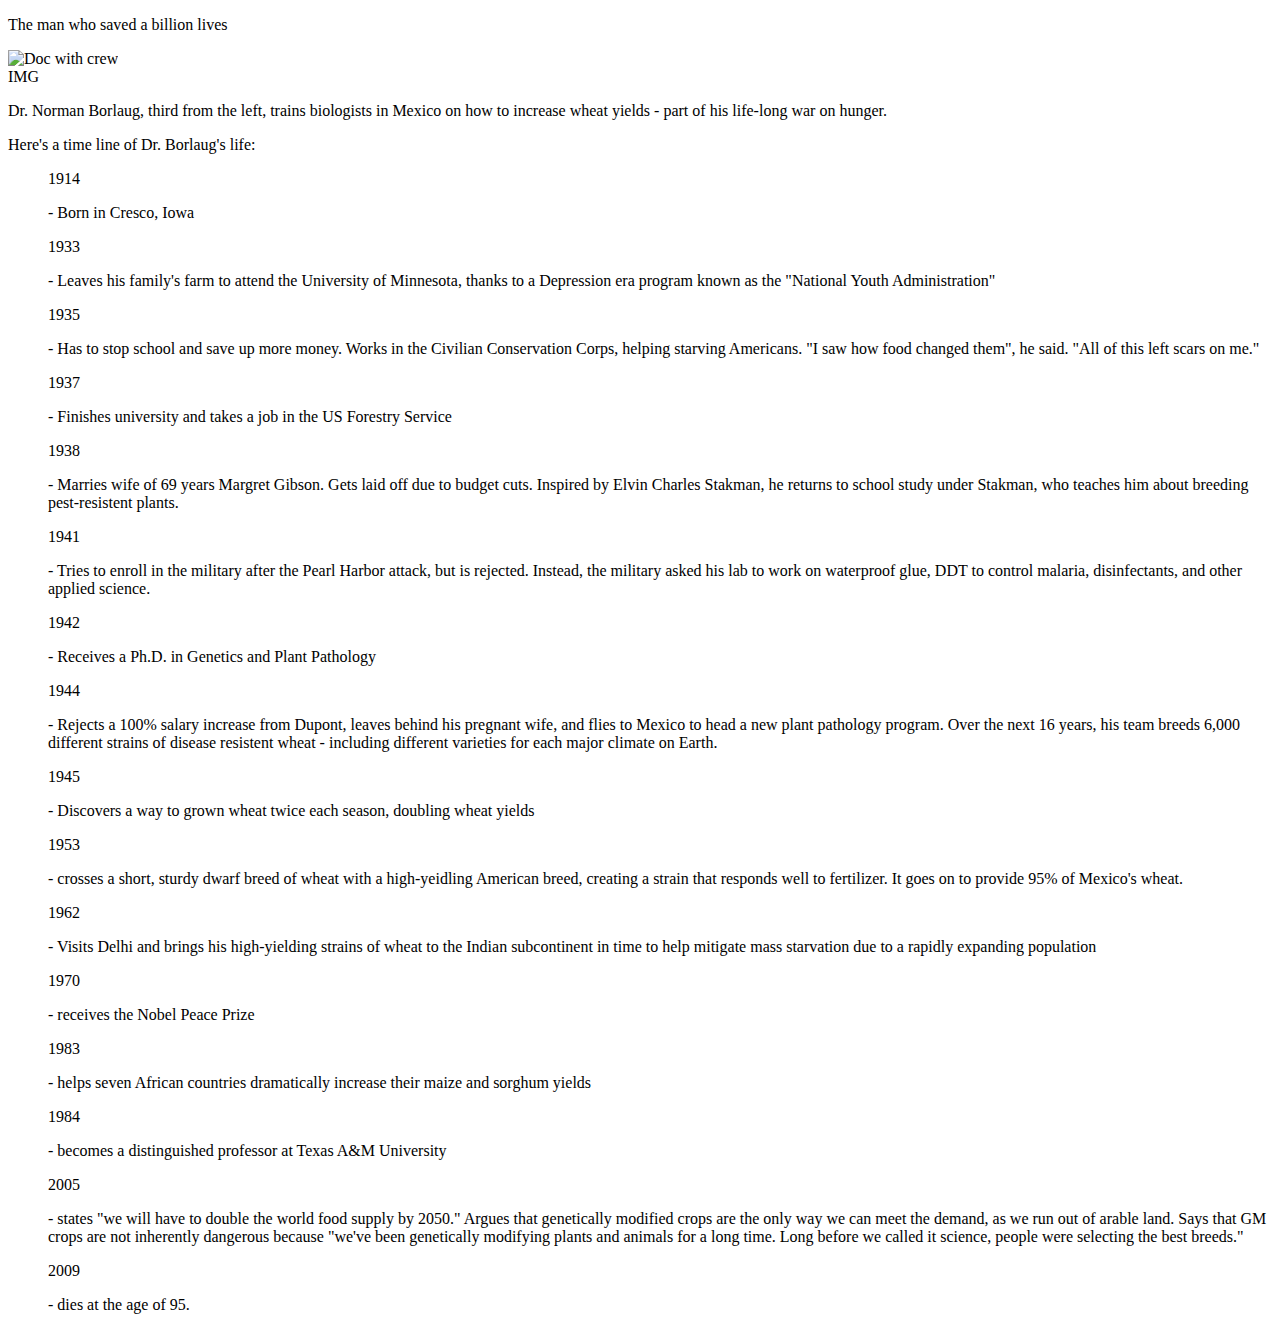
==== index.html @ 2b842547 "second new" ====
<!DOCTYPE html>
  <html lang="en">
    <head>
      <meta charset="UTF-8">
      <meta name="vieport" content="width=device-width, initial-scale=1.0">
       <main id="main">
      <title id="title">e.g. "Dr. Norman Borlaug"</title>
    </head>
    <body>
     <p>The man who saved a billion lives</p>
 <div id="img-div">
   <img id="image" alt="Doc with crew" src="https://cdn.freecodecamp.org/testable-projects-fcc/images/tribute-page-main-image.jpg">
    <div id="img-caption"></div> 
    </div> 
    <div id="img-caption">IMG</div>  
    <p>Dr. Norman Borlaug, third from the left, trains biologists in Mexico on how to increase wheat yields - part of his life-long war on hunger.
    </p> 
    <p>Here's a time line of Dr. Borlaug's life:</p> 
    <li>
        <ul><p>1914</p> - Born in Cresco, Iowa</ul>
        <ul><p>1933</p> - Leaves his family's farm to attend the University of Minnesota, thanks to a Depression era program known as the "National Youth Administration"</ul>
        <ul><p>1935</p> - Has to stop school and save up more money. Works in the Civilian Conservation Corps, helping starving Americans. "I saw how food changed them", he said. "All of this left scars on me."</ul>
        <ul><p>1937</p> - Finishes university and takes a job in the US Forestry Service</ul> 
        <ul><p>1938</p> - Marries wife of 69 years Margret Gibson. Gets laid off due to budget cuts. Inspired by Elvin Charles Stakman, he returns to school study under Stakman, who teaches him about breeding pest-resistent plants.</ul>
        <ul><p>1941</p> - Tries to enroll in the military after the Pearl Harbor attack, but is rejected. Instead, the military asked his lab to work on waterproof glue, DDT to control malaria, disinfectants, and other applied science.</ul>
        <ul><p>1942</p> - Receives a Ph.D. in Genetics and Plant Pathology</ul>
        <ul><p>1944</p> - Rejects a 100% salary increase from Dupont, leaves behind his pregnant wife, and flies to Mexico to head a new plant pathology program. Over the next 16 years, his team breeds 6,000 different strains of disease resistent wheat - including different varieties for each major climate on Earth.</ul>
        <ul><p>1945</p> - Discovers a way to grown wheat twice each season, doubling wheat yields</ul>
        <ul><p>1953</p> - crosses a short, sturdy dwarf breed of wheat with a high-yeidling American breed, creating a strain that responds well to fertilizer. It goes on to provide 95% of Mexico's wheat.</ul>
        <ul><p>1962</p> - Visits Delhi and brings his high-yielding strains of wheat to the Indian subcontinent in time to help mitigate mass starvation due to a rapidly expanding population</ul>
        <ul><p>1970</p> - receives the Nobel Peace Prize</ul>
        <ul><p>1983</p> - helps seven African countries dramatically increase their maize and sorghum yields</ul>
        <ul><p>1984</p> - becomes a distinguished professor at Texas A&M University</ul>
        <ul><p>2005</p> - states "we will have to double the world food supply by 2050." Argues that genetically modified crops are the only way we can meet the demand, as we run out of arable land. Says that GM crops are not inherently dangerous because "we've been genetically modifying plants and animals for a long time. Long before we called it science, people were selecting the best breeds."</ul>
        <ul><p>2009</p> - dies at the age of 95.</ul>
    </li>
    </main>
    </body>
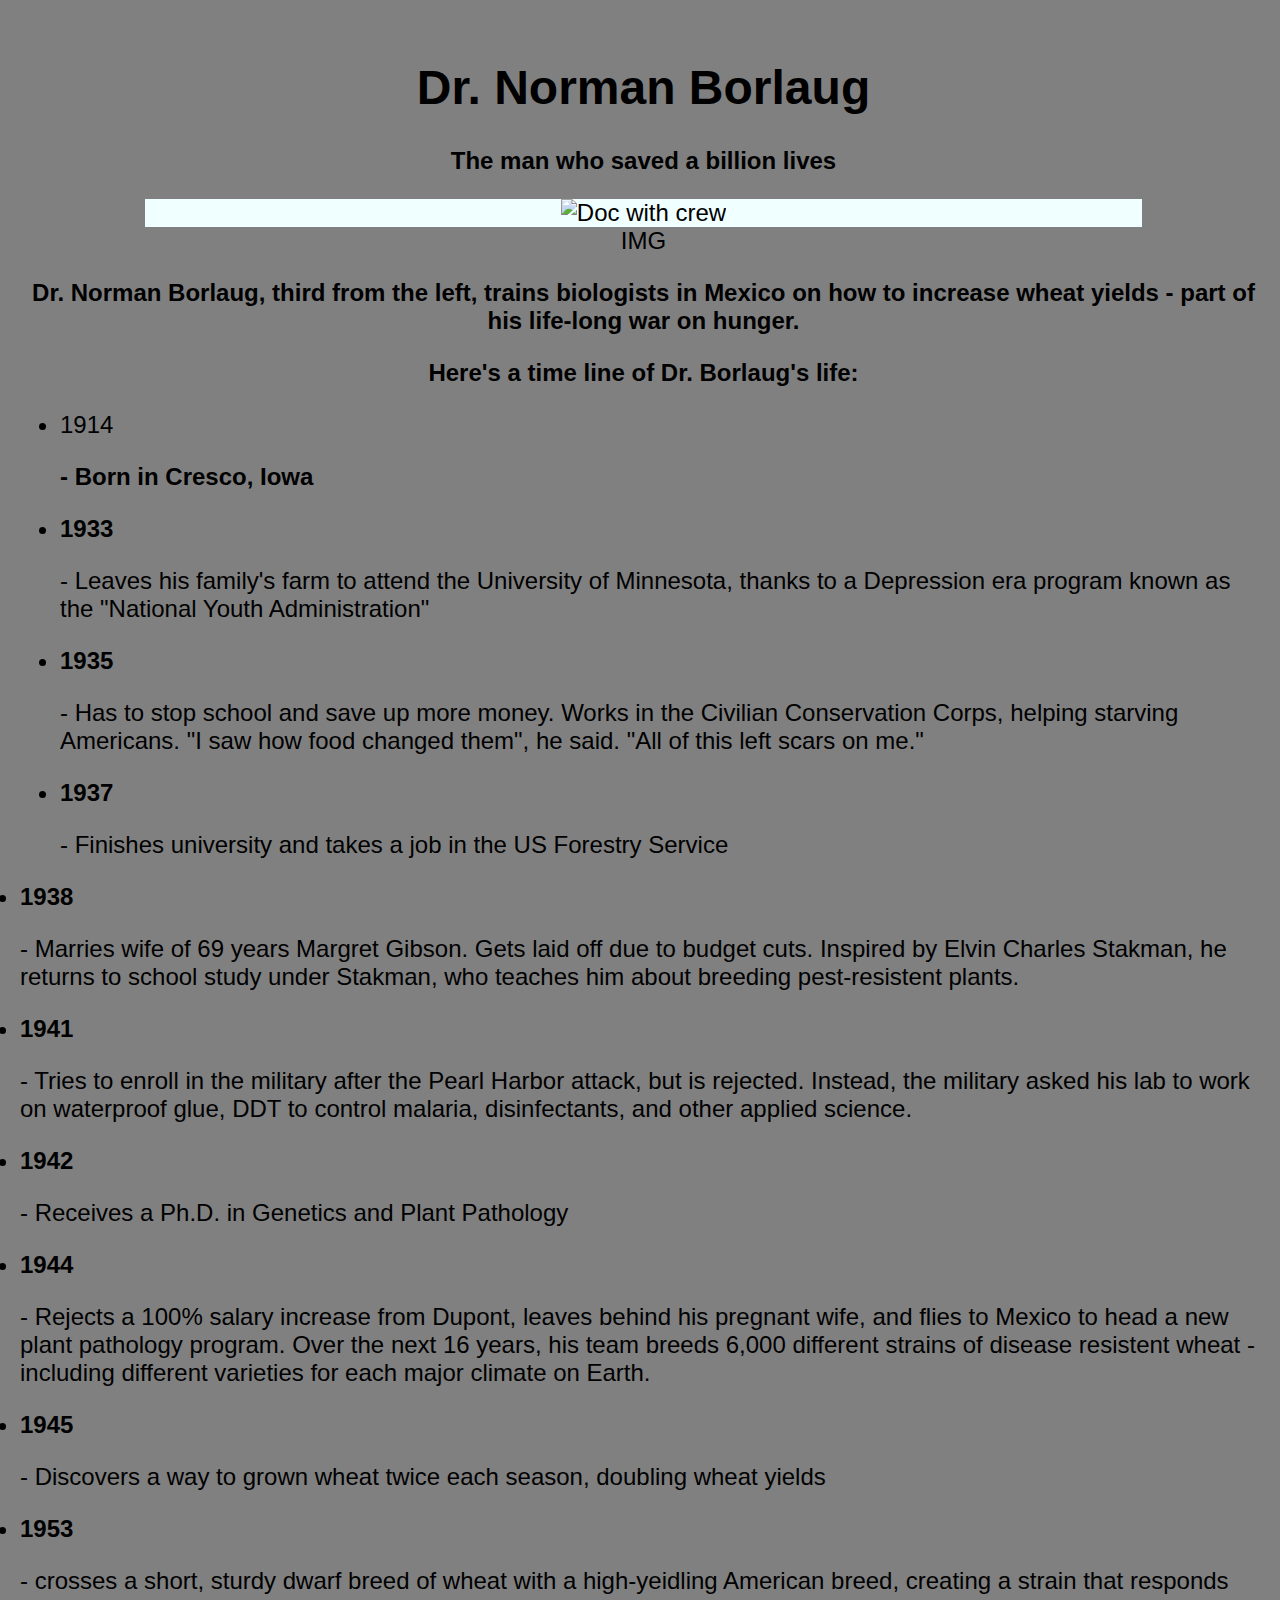
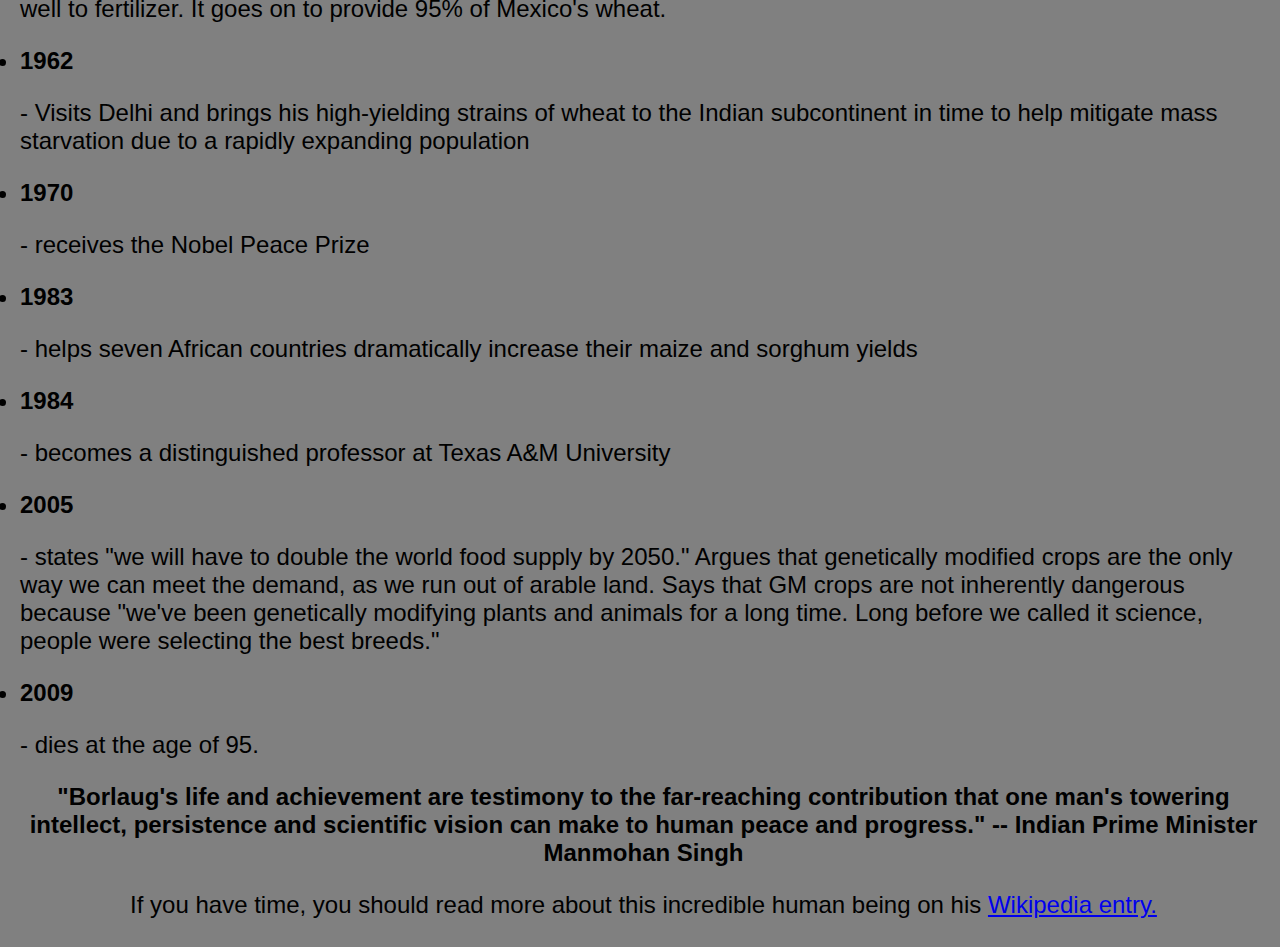
==== commit 16f604b7: "styless.css first" ====
--- a/index.html
+++ b/index.html
@@ -4,35 +4,42 @@
       <meta charset="UTF-8">
       <meta name="vieport" content="width=device-width, initial-scale=1.0">
        <main id="main">
-      <title id="title">e.g. "Dr. Norman Borlaug"</title>
+      <title type="h1" id="title">e.g. "Dr. Norman Borlaug"</title>
+      <link href="styless.css" rel="stylesheet">
+
     </head>
     <body>
+     <h1 id="title">Dr. Norman Borlaug</h1>
      <p>The man who saved a billion lives</p>
- <div id="img-div">
-   <img id="image" alt="Doc with crew" src="https://cdn.freecodecamp.org/testable-projects-fcc/images/tribute-page-main-image.jpg">
+ <div id="img-div" class="img-div">
+    <img id="image" class="img" alt="Doc with crew" src="https://cdn.freecodecamp.org/testable-projects-fcc/images/tribute-page-main-image.jpg">
     <div id="img-caption"></div> 
-    </div> 
+ </div> 
     <div id="img-caption">IMG</div>  
     <p>Dr. Norman Borlaug, third from the left, trains biologists in Mexico on how to increase wheat yields - part of his life-long war on hunger.
     </p> 
     <p>Here's a time line of Dr. Borlaug's life:</p> 
-    <li>
-        <ul><p>1914</p> - Born in Cresco, Iowa</ul>
-        <ul><p>1933</p> - Leaves his family's farm to attend the University of Minnesota, thanks to a Depression era program known as the "National Youth Administration"</ul>
-        <ul><p>1935</p> - Has to stop school and save up more money. Works in the Civilian Conservation Corps, helping starving Americans. "I saw how food changed them", he said. "All of this left scars on me."</ul>
-        <ul><p>1937</p> - Finishes university and takes a job in the US Forestry Service</ul> 
-        <ul><p>1938</p> - Marries wife of 69 years Margret Gibson. Gets laid off due to budget cuts. Inspired by Elvin Charles Stakman, he returns to school study under Stakman, who teaches him about breeding pest-resistent plants.</ul>
-        <ul><p>1941</p> - Tries to enroll in the military after the Pearl Harbor attack, but is rejected. Instead, the military asked his lab to work on waterproof glue, DDT to control malaria, disinfectants, and other applied science.</ul>
-        <ul><p>1942</p> - Receives a Ph.D. in Genetics and Plant Pathology</ul>
-        <ul><p>1944</p> - Rejects a 100% salary increase from Dupont, leaves behind his pregnant wife, and flies to Mexico to head a new plant pathology program. Over the next 16 years, his team breeds 6,000 different strains of disease resistent wheat - including different varieties for each major climate on Earth.</ul>
-        <ul><p>1945</p> - Discovers a way to grown wheat twice each season, doubling wheat yields</ul>
-        <ul><p>1953</p> - crosses a short, sturdy dwarf breed of wheat with a high-yeidling American breed, creating a strain that responds well to fertilizer. It goes on to provide 95% of Mexico's wheat.</ul>
-        <ul><p>1962</p> - Visits Delhi and brings his high-yielding strains of wheat to the Indian subcontinent in time to help mitigate mass starvation due to a rapidly expanding population</ul>
-        <ul><p>1970</p> - receives the Nobel Peace Prize</ul>
-        <ul><p>1983</p> - helps seven African countries dramatically increase their maize and sorghum yields</ul>
-        <ul><p>1984</p> - becomes a distinguished professor at Texas A&M University</ul>
-        <ul><p>2005</p> - states "we will have to double the world food supply by 2050." Argues that genetically modified crops are the only way we can meet the demand, as we run out of arable land. Says that GM crops are not inherently dangerous because "we've been genetically modifying plants and animals for a long time. Long before we called it science, people were selecting the best breeds."</ul>
-        <ul><p>2009</p> - dies at the age of 95.</ul>
-    </li>
+    <ul>
+        <li>1914 <p>- Born in Cresco, Iowa</p></li>
+        <li><p>1933</p> - Leaves his family's farm to attend the University of Minnesota, thanks to a Depression era program known as the "National Youth Administration"</li>
+        <li><p>1935</p> - Has to stop school and save up more money. Works in the Civilian Conservation Corps, helping starving Americans. "I saw how food changed them", he said. "All of this left scars on me."</li>
+        <li><p>1937</p> - Finishes university and takes a job in the US Forestry Service</ul> 
+        <li><p>1938</p> - Marries wife of 69 years Margret Gibson. Gets laid off due to budget cuts. Inspired by Elvin Charles Stakman, he returns to school study under Stakman, who teaches him about breeding pest-resistent plants.</li>
+        <li><p>1941</p> - Tries to enroll in the military after the Pearl Harbor attack, but is rejected. Instead, the military asked his lab to work on waterproof glue, DDT to control malaria, disinfectants, and other applied science.</li>
+        <li><p>1942</p> - Receives a Ph.D. in Genetics and Plant Pathology</ul>
+        <li><p>1944</p> - Rejects a 100% salary increase from Dupont, leaves behind his pregnant wife, and flies to Mexico to head a new plant pathology program. Over the next 16 years, his team breeds 6,000 different strains of disease resistent wheat - including different varieties for each major climate on Earth.</li>
+        <li><p>1945</p> - Discovers a way to grown wheat twice each season, doubling wheat yields</ul>
+        <li><p>1953</p> - crosses a short, sturdy dwarf breed of wheat with a high-yeidling American breed, creating a strain that responds well to fertilizer. It goes on to provide 95% of Mexico's wheat.</li>
+        <li><p>1962</p> - Visits Delhi and brings his high-yielding strains of wheat to the Indian subcontinent in time to help mitigate mass starvation due to a rapidly expanding population</li>
+        <li><p>1970</p> - receives the Nobel Peace Prize</ul>
+        <li><p>1983</p> - helps seven African countries dramatically increase their maize and sorghum yields</li>
+        <li><p>1984</p> - becomes a distinguished professor at Texas A&M University</li>
+        <li><p>2005</p> - states "we will have to double the world food supply by 2050." Argues that genetically modified crops are the only way we can meet the demand, as we run out of arable land. Says that GM crops are not inherently dangerous because "we've been genetically modifying plants and animals for a long time. Long before we called it science, people were selecting the best breeds."</li>
+        <li><p>2009</p> - dies at the age of 95.</li>
+        </ul>
+        <p>"Borlaug's life and achievement are testimony to the far-reaching contribution that one man's towering intellect, persistence and scientific vision can make to human peace and progress."
+
+          -- Indian Prime Minister Manmohan Singh</p>
     </main>
+    <footer>If you have time, you should read more about this incredible human being on his <a href="https://en.wikipedia.org/wiki/Norman_Borlaug"> Wikipedia entry.</a></footer>
     </body>--- a/styless.css
+++ b/styless.css
@@ -0,0 +1,28 @@
+body {
+    display: block;
+    background-color: gray;
+    text-align: center;
+    font-size: 1.5rem;
+    font-family: "Roboto", 'Arial Narrow Bold', sans-serif;
+    margin-left: 15px;
+    padding-top: 20px;
+    padding-bottom: 20px;
+    padding-left: 5px;
+    padding-right: 5px;
+}
+li {
+    text-align: left;
+}
+
+p {
+    font-weight: bold;
+}
+.img-div {
+    width: 80%;
+    background-color: azure;
+    margin: auto;
+}
+.img {
+    width: 80%;
+    margin: 0 auto;
+}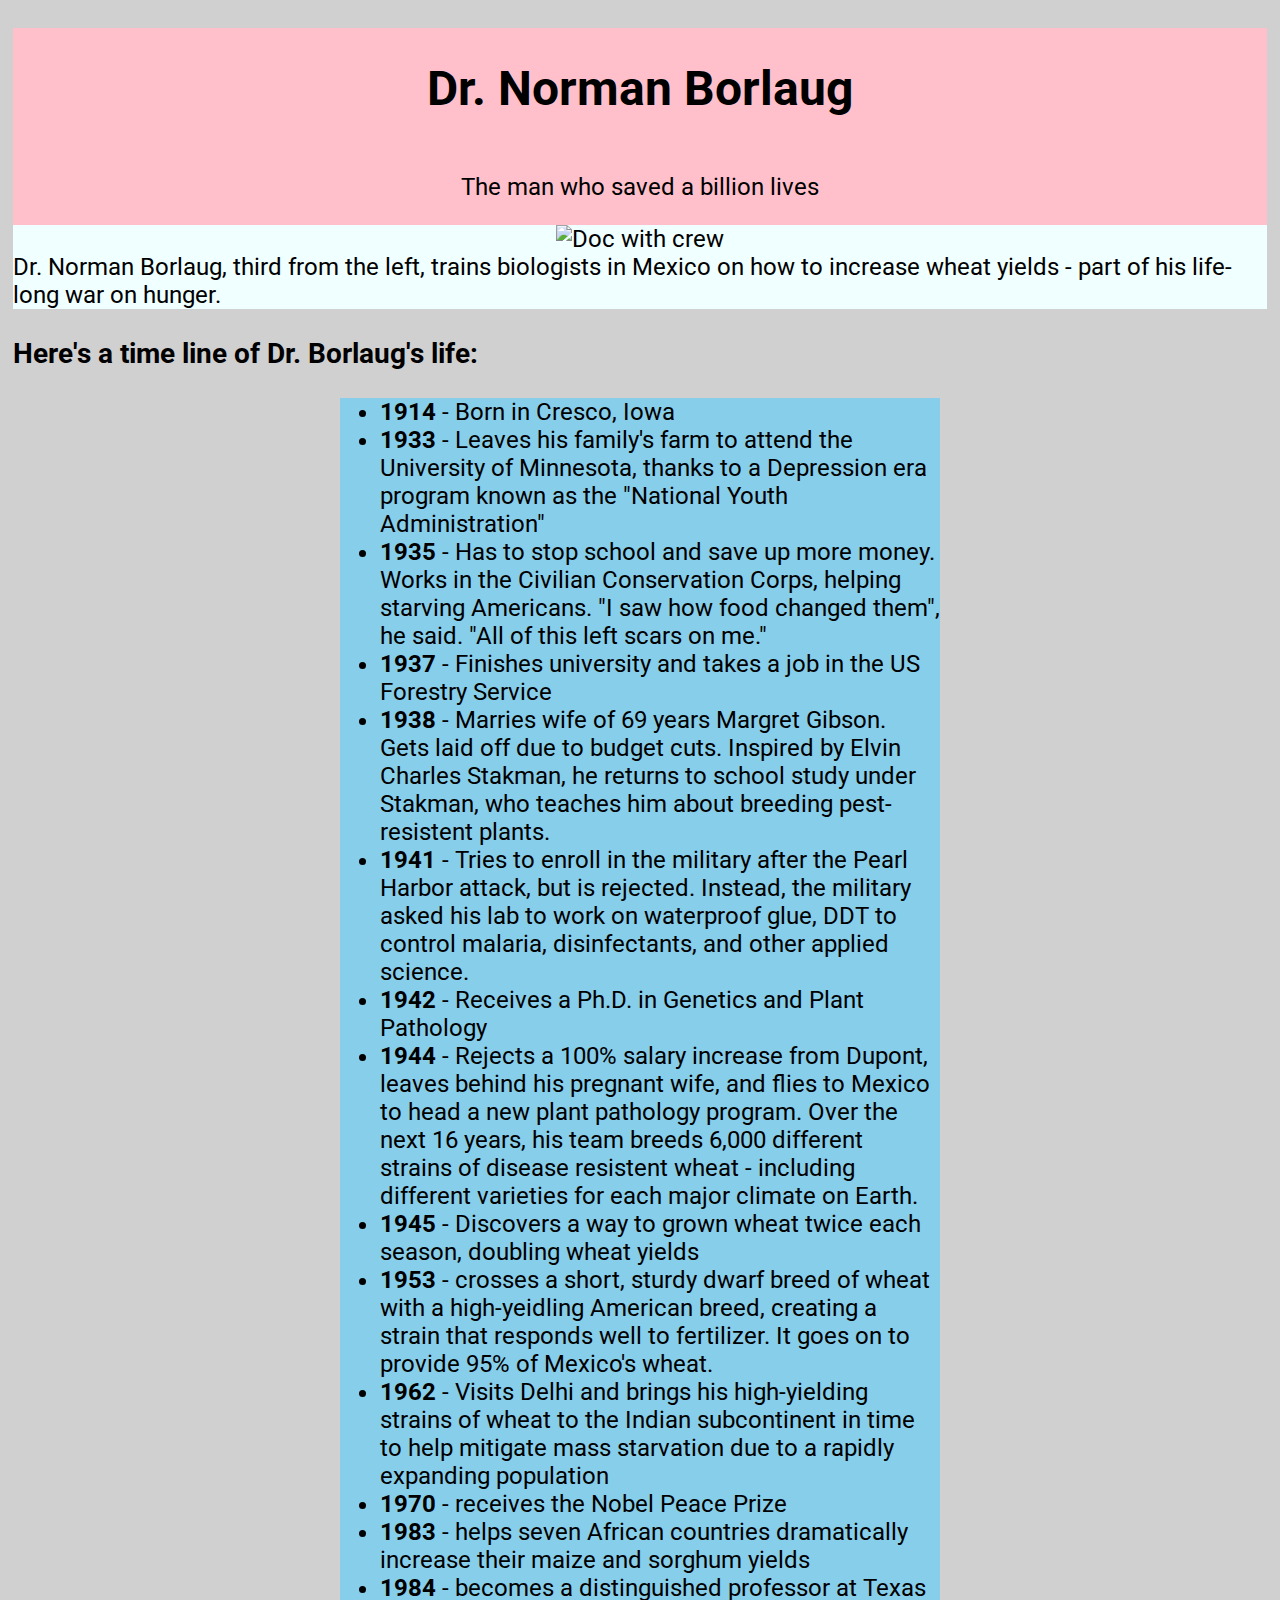
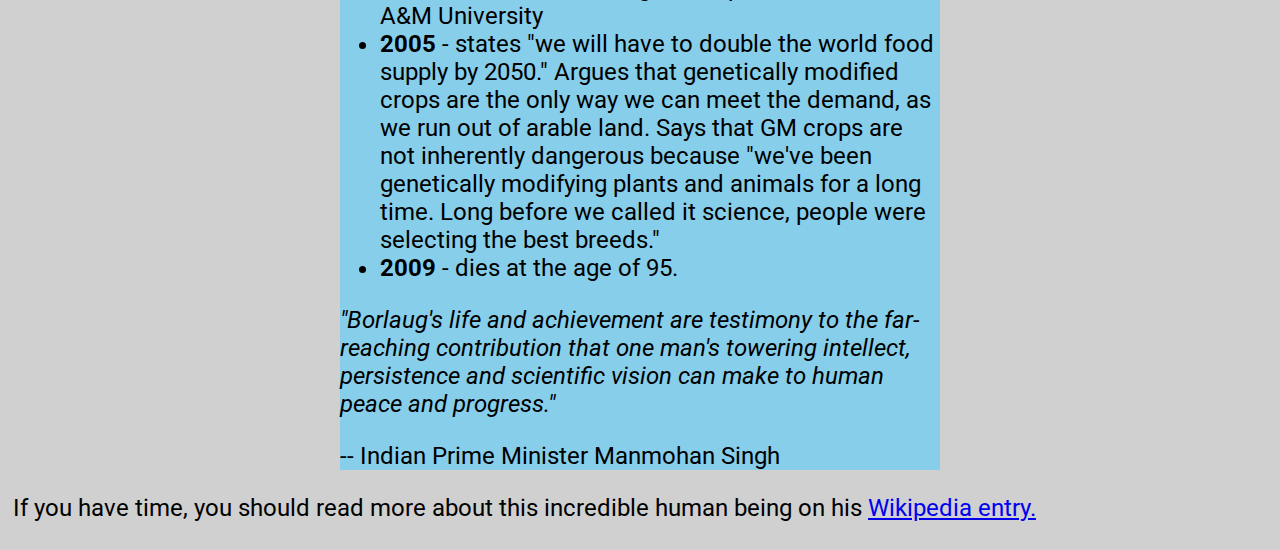
==== commit 527eda43: "super changes" ====
--- a/index.html
+++ b/index.html
@@ -1,45 +1,77 @@
 <!DOCTYPE html>
-  <html lang="en">
-    <head>
-      <meta charset="UTF-8">
-      <meta name="vieport" content="width=device-width, initial-scale=1.0">
-       <main id="main">
-      <title type="h1" id="title">e.g. "Dr. Norman Borlaug"</title>
-      <link href="styless.css" rel="stylesheet">
+<html lang="en">
 
-    </head>
-    <body>
-     <h1 id="title">Dr. Norman Borlaug</h1>
-     <p>The man who saved a billion lives</p>
- <div id="img-div" class="img-div">
-    <img id="image" class="img" alt="Doc with crew" src="https://cdn.freecodecamp.org/testable-projects-fcc/images/tribute-page-main-image.jpg">
-    <div id="img-caption"></div> 
- </div> 
-    <div id="img-caption">IMG</div>  
-    <p>Dr. Norman Borlaug, third from the left, trains biologists in Mexico on how to increase wheat yields - part of his life-long war on hunger.
-    </p> 
-    <p>Here's a time line of Dr. Borlaug's life:</p> 
+<head>
+  <meta charset="UTF-8">
+  <meta name="vieport" content="width=device-width, initial-scale=1.0">
+
+  <title type="h1" id="title">e.g. "Dr. Norman Borlaug"</title>
+  <link rel="preconnect" href="https://fonts.googleapis.com">
+  <link rel="preconnect" href="https://fonts.gstatic.com" crossorigin>
+  <link
+    href="https://fonts.googleapis.com/css2?family=Roboto:ital,wght@0,100;0,300;0,400;0,500;0,700;1,100;1,300;1,400;1,500;1,700&display=swap"
+    rel="stylesheet">
+  <link href="styless.css" rel="stylesheet">
+
+</head>
+
+<body>
+  <header class="header center-items" >
+    <h1 id="title">Dr. Norman Borlaug</h1>
+    <p>The man who saved a billion lives</p>
+    <div id="img-div" class="img-div center-items">
+      <div class="center-self">
+        <img id="image" class="img" alt="Doc with crew" src="https://cdn.freecodecamp.org/testable-projects-fcc/images/tribute-page-main-image.jpg">
+      </div>
+      <div id="img-caption" class="center-self">
+        Dr. Norman Borlaug, third from the left, trains biologists in Mexico on how to increase wheat yields - part of his life-long war on hunger.
+      </div>
+    </div>
+  </header>
+    <h3>Here's a time line of Dr. Borlaug's life:</h3>
+         <main id="main">
+    <div class="conteiner" >
     <ul>
-        <li>1914 <p>- Born in Cresco, Iowa</p></li>
-        <li><p>1933</p> - Leaves his family's farm to attend the University of Minnesota, thanks to a Depression era program known as the "National Youth Administration"</li>
-        <li><p>1935</p> - Has to stop school and save up more money. Works in the Civilian Conservation Corps, helping starving Americans. "I saw how food changed them", he said. "All of this left scars on me."</li>
-        <li><p>1937</p> - Finishes university and takes a job in the US Forestry Service</ul> 
-        <li><p>1938</p> - Marries wife of 69 years Margret Gibson. Gets laid off due to budget cuts. Inspired by Elvin Charles Stakman, he returns to school study under Stakman, who teaches him about breeding pest-resistent plants.</li>
-        <li><p>1941</p> - Tries to enroll in the military after the Pearl Harbor attack, but is rejected. Instead, the military asked his lab to work on waterproof glue, DDT to control malaria, disinfectants, and other applied science.</li>
-        <li><p>1942</p> - Receives a Ph.D. in Genetics and Plant Pathology</ul>
-        <li><p>1944</p> - Rejects a 100% salary increase from Dupont, leaves behind his pregnant wife, and flies to Mexico to head a new plant pathology program. Over the next 16 years, his team breeds 6,000 different strains of disease resistent wheat - including different varieties for each major climate on Earth.</li>
-        <li><p>1945</p> - Discovers a way to grown wheat twice each season, doubling wheat yields</ul>
-        <li><p>1953</p> - crosses a short, sturdy dwarf breed of wheat with a high-yeidling American breed, creating a strain that responds well to fertilizer. It goes on to provide 95% of Mexico's wheat.</li>
-        <li><p>1962</p> - Visits Delhi and brings his high-yielding strains of wheat to the Indian subcontinent in time to help mitigate mass starvation due to a rapidly expanding population</li>
-        <li><p>1970</p> - receives the Nobel Peace Prize</ul>
-        <li><p>1983</p> - helps seven African countries dramatically increase their maize and sorghum yields</li>
-        <li><p>1984</p> - becomes a distinguished professor at Texas A&M University</li>
-        <li><p>2005</p> - states "we will have to double the world food supply by 2050." Argues that genetically modified crops are the only way we can meet the demand, as we run out of arable land. Says that GM crops are not inherently dangerous because "we've been genetically modifying plants and animals for a long time. Long before we called it science, people were selecting the best breeds."</li>
-        <li><p>2009</p> - dies at the age of 95.</li>
-        </ul>
-        <p>"Borlaug's life and achievement are testimony to the far-reaching contribution that one man's towering intellect, persistence and scientific vision can make to human peace and progress."
+      <li><span>1914</span> - Born in Cresco, Iowa</li>
+      <li><b>1933</b> - Leaves his family's farm to attend the University of Minnesota, thanks to a Depression era
+        program known as the "National Youth Administration"</li>
+      <li><b>1935</b> - Has to stop school and save up more money. Works in the Civilian Conservation Corps, helping
+        starving Americans. "I saw how food changed them", he said. "All of this left scars on me."</li>
+      <li><b>1937</b> - Finishes university and takes a job in the US Forestry Service
+      </li>
+      <li><b>1938</b> - Marries wife of 69 years Margret Gibson. Gets laid off due to budget cuts. Inspired by Elvin
+        Charles Stakman, he returns to school study under Stakman, who teaches him about breeding pest-resistent plants.
+      </li>
+      <li><b>1941</b> - Tries to enroll in the military after the Pearl Harbor attack, but is rejected. Instead, the
+        military asked his lab to work on waterproof glue, DDT to control malaria, disinfectants, and other applied
+        science.</li>
+      <li><b>1942</b> - Receives a Ph.D. in Genetics and Plant Pathology</li>
+      <li><b>1944</b> - Rejects a 100% salary increase from Dupont, leaves behind his pregnant wife, and flies to Mexico
+        to head a new plant pathology program. Over the next 16 years, his team breeds 6,000 different strains of
+        disease
+        resistent wheat - including different varieties for each major climate on Earth.</li>
+      <li><b>1945</b> - Discovers a way to grown wheat twice each season, doubling wheat yields
+      </li>
+    <li><b>1953</b> - crosses a short, sturdy dwarf breed of wheat with a high-yeidling American breed, creating a
+      strain that responds well to fertilizer. It goes on to provide 95% of Mexico's wheat.</li>
+    <li><b>1962</b> - Visits Delhi and brings his high-yielding strains of wheat to the Indian subcontinent in time to
+      help mitigate mass starvation due to a rapidly expanding population</li>
+    <li><b>1970</b> - receives the Nobel Peace Prize</li>
+    <li><b>1983</b> - helps seven African countries dramatically increase their maize and sorghum yields</li>
+    <li><b>1984</b> - becomes a distinguished professor at Texas A&M University</li>
+    <li><b>2005</b> - states "we will have to double the world food supply by 2050." Argues that genetically modified
+      crops are the only way we can meet the demand, as we run out of arable land. Says that GM crops are not inherently
+      dangerous because "we've been genetically modifying plants and animals for a long time. Long before we called it
+      science, people were selecting the best breeds."</li>
+    <li><b>2009</b> - dies at the age of 95.</li>
+    </ul>
+    <p id="oblique">"Borlaug's life and achievement are testimony to the far-reaching contribution that one man's towering intellect,
+      persistence and scientific vision can make to human peace and progress."
 
-          -- Indian Prime Minister Manmohan Singh</p>
-    </main>
-    <footer>If you have time, you should read more about this incredible human being on his <a href="https://en.wikipedia.org/wiki/Norman_Borlaug"> Wikipedia entry.</a></footer>
-    </body>+      <p>-- Indian Prime Minister Manmohan Singh</p>
+    </p>
+  </div>
+  </main>
+  <footer>If you have time, you should read more about this incredible human being on his <a
+      href="https://en.wikipedia.org/wiki/Norman_Borlaug"> Wikipedia entry.</a></footer>
+</body>--- a/styless.css
+++ b/styless.css
@@ -1,28 +1,54 @@
 body {
     display: block;
-    background-color: gray;
-    text-align: center;
+    background-color: rgb(208, 208, 208);
     font-size: 1.5rem;
-    font-family: "Roboto", 'Arial Narrow Bold', sans-serif;
-    margin-left: 15px;
+    font-family: "Roboto", "Arial Narrow Bold", sans-serif;
     padding-top: 20px;
     padding-bottom: 20px;
     padding-left: 5px;
     padding-right: 5px;
 }
-li {
-    text-align: left;
+
+li, #oblique  {
+    /* text-align: left; */
 }
 
-p {
+.img-div {
+    width: 100%;
+    background-color: azure;
+    /* margin: auto; */
+    /* padding: 10px; */
+}
+
+.img {
+    width: 100%;
+    max-width: 900px;
+}
+
+span {
     font-weight: bold;
 }
-.img-div {
-    width: 80%;
-    background-color: azure;
-    margin: auto;
+
+#oblique {
+    font-style: oblique;
 }
-.img {
-    width: 80%;
+
+.conteiner {
+    margin: 0 auto;
+    background-color: skyblue;
+    max-width: 600px;
+    /* text-align: left; */
+}
+
+.header {
+    background-color: pink;
+}
+
+.center-items {
+    display: flex;
+    align-items: center;
+    flex-direction: column;
+}
+.center-self {
     margin: 0 auto;
 }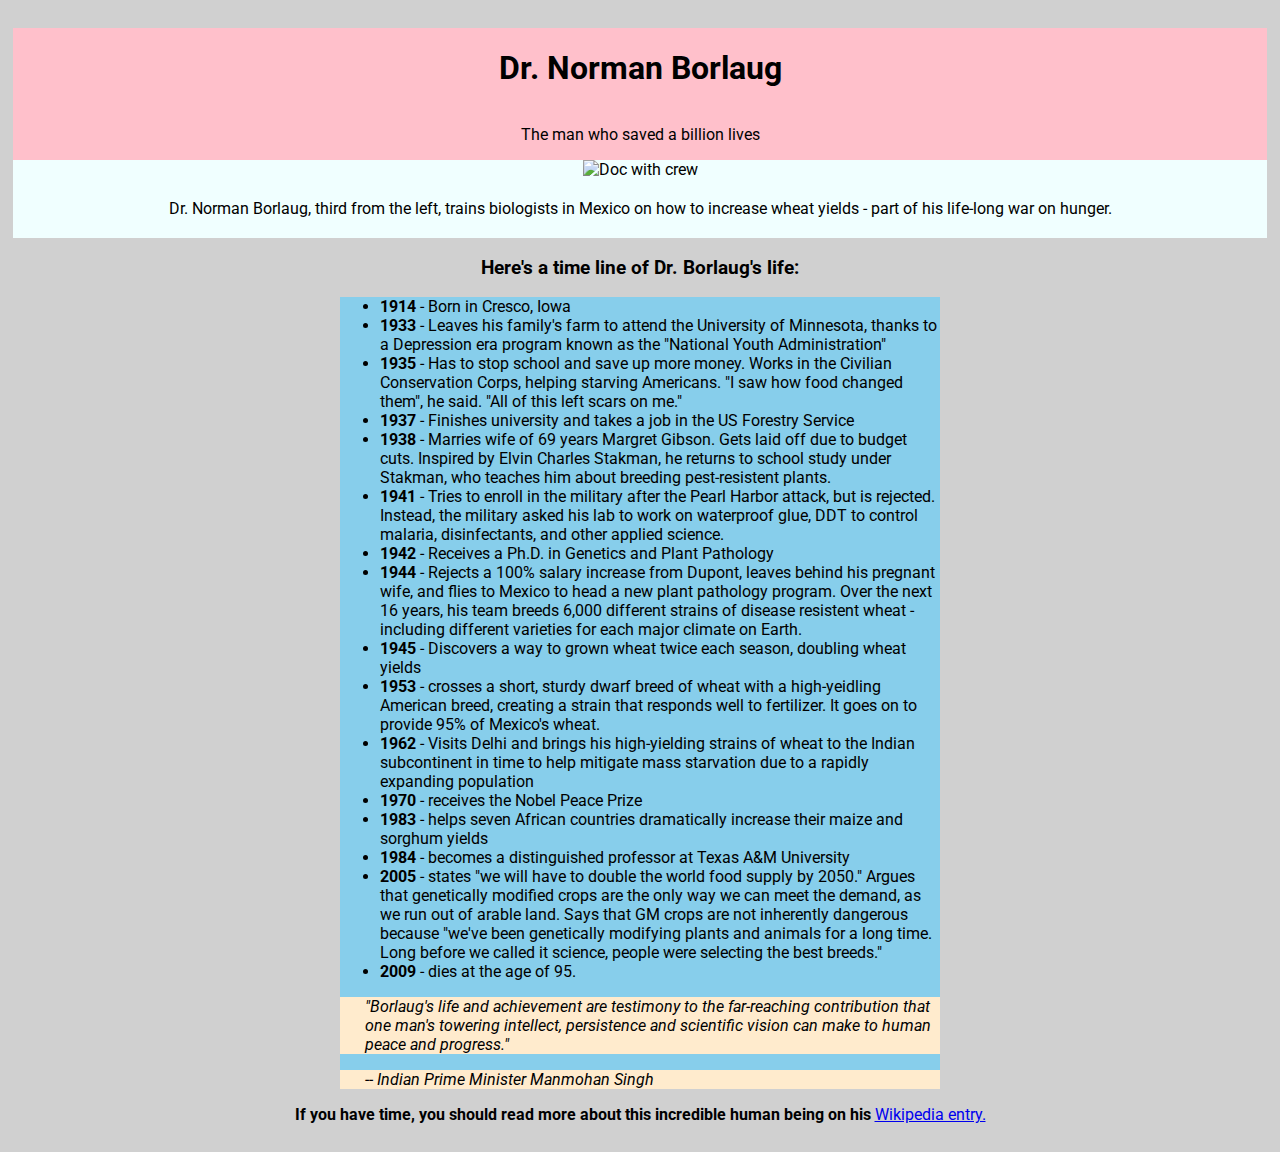
==== commit 828bdaef: "typo vse" ====
--- a/index.html
+++ b/index.html
@@ -65,13 +65,13 @@
       science, people were selecting the best breeds."</li>
     <li><b>2009</b> - dies at the age of 95.</li>
     </ul>
-    <p id="oblique">"Borlaug's life and achievement are testimony to the far-reaching contribution that one man's towering intellect,
+    <p id="oblique" class="oblique">"Borlaug's life and achievement are testimony to the far-reaching contribution that one man's towering intellect,
       persistence and scientific vision can make to human peace and progress."
 
-      <p>-- Indian Prime Minister Manmohan Singh</p>
+      <p class="oblique">-- Indian Prime Minister Manmohan Singh</p>
     </p>
   </div>
   </main>
-  <footer>If you have time, you should read more about this incredible human being on his <a
+  <footer><b>If you have time, you should read more about this incredible human being on his</b> <a
       href="https://en.wikipedia.org/wiki/Norman_Borlaug"> Wikipedia entry.</a></footer>
 </body>--- a/styless.css
+++ b/styless.css
@@ -1,12 +1,16 @@
 body {
     display: block;
     background-color: rgb(208, 208, 208);
-    font-size: 1.5rem;
     font-family: "Roboto", "Arial Narrow Bold", sans-serif;
     padding-top: 20px;
     padding-bottom: 20px;
     padding-left: 5px;
     padding-right: 5px;
+}
+
+h3 {
+    text-align: center;
+    /* justify-content: center; */
 }
 
 li, #oblique  {
@@ -21,16 +25,17 @@
 }
 
 .img {
-    width: 100%;
-    max-width: 900px;
+    max-width: 100%;
 }
 
 span {
     font-weight: bold;
 }
 
-#oblique {
+.oblique {
     font-style: oblique;
+    padding-left: 25px;
+    background-color: blanchedalmond;
 }
 
 .conteiner {
@@ -51,4 +56,12 @@
 }
 .center-self {
     margin: 0 auto;
+    padding-bottom: 20px;
+}
+
+p {
+
+}
+footer {
+    text-align: center;
 }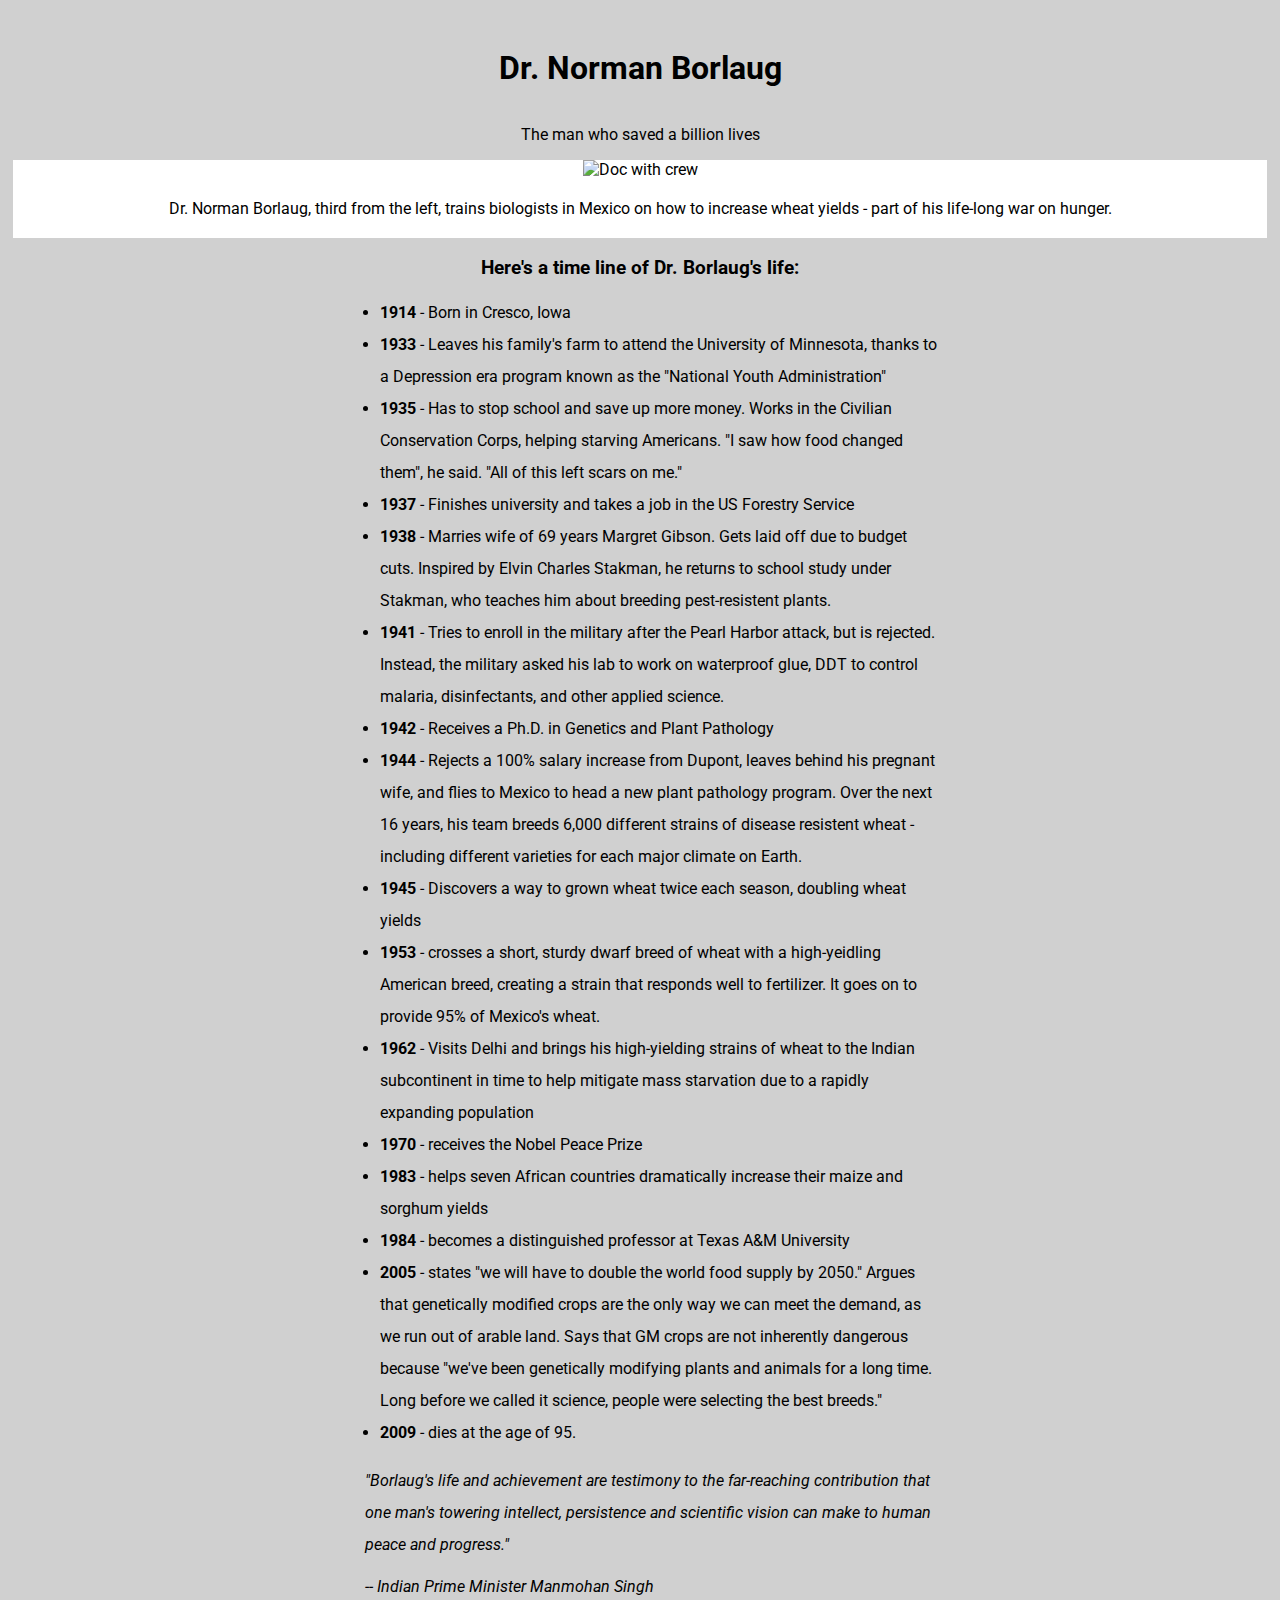
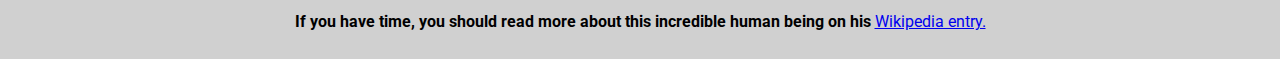
==== commit b4268f00: "format doc" ====
--- a/index.html
+++ b/index.html
@@ -16,61 +16,70 @@
 </head>
 
 <body>
-  <header class="header center-items" >
+  <header class="header center-items">
     <h1 id="title">Dr. Norman Borlaug</h1>
     <p>The man who saved a billion lives</p>
     <div id="img-div" class="img-div center-items">
       <div class="center-self">
-        <img id="image" class="img" alt="Doc with crew" src="https://cdn.freecodecamp.org/testable-projects-fcc/images/tribute-page-main-image.jpg">
+        <img id="image" class="img" alt="Doc with crew"
+          src="https://cdn.freecodecamp.org/testable-projects-fcc/images/tribute-page-main-image.jpg">
       </div>
       <div id="img-caption" class="center-self">
-        Dr. Norman Borlaug, third from the left, trains biologists in Mexico on how to increase wheat yields - part of his life-long war on hunger.
+        Dr. Norman Borlaug, third from the left, trains biologists in Mexico on how to increase wheat yields - part of
+        his life-long war on hunger.
       </div>
     </div>
   </header>
-    <h3>Here's a time line of Dr. Borlaug's life:</h3>
-         <main id="main">
-    <div class="conteiner" >
-    <ul>
-      <li><span>1914</span> - Born in Cresco, Iowa</li>
-      <li><b>1933</b> - Leaves his family's farm to attend the University of Minnesota, thanks to a Depression era
-        program known as the "National Youth Administration"</li>
-      <li><b>1935</b> - Has to stop school and save up more money. Works in the Civilian Conservation Corps, helping
-        starving Americans. "I saw how food changed them", he said. "All of this left scars on me."</li>
-      <li><b>1937</b> - Finishes university and takes a job in the US Forestry Service
-      </li>
-      <li><b>1938</b> - Marries wife of 69 years Margret Gibson. Gets laid off due to budget cuts. Inspired by Elvin
-        Charles Stakman, he returns to school study under Stakman, who teaches him about breeding pest-resistent plants.
-      </li>
-      <li><b>1941</b> - Tries to enroll in the military after the Pearl Harbor attack, but is rejected. Instead, the
-        military asked his lab to work on waterproof glue, DDT to control malaria, disinfectants, and other applied
-        science.</li>
-      <li><b>1942</b> - Receives a Ph.D. in Genetics and Plant Pathology</li>
-      <li><b>1944</b> - Rejects a 100% salary increase from Dupont, leaves behind his pregnant wife, and flies to Mexico
-        to head a new plant pathology program. Over the next 16 years, his team breeds 6,000 different strains of
-        disease
-        resistent wheat - including different varieties for each major climate on Earth.</li>
-      <li><b>1945</b> - Discovers a way to grown wheat twice each season, doubling wheat yields
-      </li>
-    <li><b>1953</b> - crosses a short, sturdy dwarf breed of wheat with a high-yeidling American breed, creating a
-      strain that responds well to fertilizer. It goes on to provide 95% of Mexico's wheat.</li>
-    <li><b>1962</b> - Visits Delhi and brings his high-yielding strains of wheat to the Indian subcontinent in time to
-      help mitigate mass starvation due to a rapidly expanding population</li>
-    <li><b>1970</b> - receives the Nobel Peace Prize</li>
-    <li><b>1983</b> - helps seven African countries dramatically increase their maize and sorghum yields</li>
-    <li><b>1984</b> - becomes a distinguished professor at Texas A&M University</li>
-    <li><b>2005</b> - states "we will have to double the world food supply by 2050." Argues that genetically modified
-      crops are the only way we can meet the demand, as we run out of arable land. Says that GM crops are not inherently
-      dangerous because "we've been genetically modifying plants and animals for a long time. Long before we called it
-      science, people were selecting the best breeds."</li>
-    <li><b>2009</b> - dies at the age of 95.</li>
-    </ul>
-    <p id="oblique" class="oblique">"Borlaug's life and achievement are testimony to the far-reaching contribution that one man's towering intellect,
-      persistence and scientific vision can make to human peace and progress."
+  <h3>Here's a time line of Dr. Borlaug's life:</h3>
+  <main id="main">
+    <div class="conteiner">
+      <ul>
+        <li><span>1914</span> - Born in Cresco, Iowa</li>
+        <li><b>1933</b> - Leaves his family's farm to attend the University of Minnesota, thanks to a Depression era
+          program known as the "National Youth Administration"</li>
+        <li><b>1935</b> - Has to stop school and save up more money. Works in the Civilian Conservation Corps, helping
+          starving Americans. "I saw how food changed them", he said. "All of this left scars on me."</li>
+        <li><b>1937</b> - Finishes university and takes a job in the US Forestry Service
+        </li>
+        <li><b>1938</b> - Marries wife of 69 years Margret Gibson. Gets laid off due to budget cuts. Inspired by Elvin
+          Charles Stakman, he returns to school study under Stakman, who teaches him about breeding pest-resistent
+          plants.
+        </li>
+        <li><b>1941</b> - Tries to enroll in the military after the Pearl Harbor attack, but is rejected. Instead, the
+          military asked his lab to work on waterproof glue, DDT to control malaria, disinfectants, and other applied
+          science.</li>
+        <li><b>1942</b> - Receives a Ph.D. in Genetics and Plant Pathology</li>
+        <li><b>1944</b> - Rejects a 100% salary increase from Dupont, leaves behind his pregnant wife, and flies to
+          Mexico
+          to head a new plant pathology program. Over the next 16 years, his team breeds 6,000 different strains of
+          disease
+          resistent wheat - including different varieties for each major climate on Earth.</li>
+        <li><b>1945</b> - Discovers a way to grown wheat twice each season, doubling wheat yields
+        </li>
+        <li><b>1953</b> - crosses a short, sturdy dwarf breed of wheat with a high-yeidling American breed, creating a
+          strain that responds well to fertilizer. It goes on to provide 95% of Mexico's wheat.</li>
+        <li><b>1962</b> - Visits Delhi and brings his high-yielding strains of wheat to the Indian subcontinent in time
+          to
+          help mitigate mass starvation due to a rapidly expanding population</li>
+        <li><b>1970</b> - receives the Nobel Peace Prize</li>
+        <li><b>1983</b> - helps seven African countries dramatically increase their maize and sorghum yields</li>
+        <li><b>1984</b> - becomes a distinguished professor at Texas A&M University</li>
+        <li><b>2005</b> - states "we will have to double the world food supply by 2050." Argues that genetically
+          modified
+          crops are the only way we can meet the demand, as we run out of arable land. Says that GM crops are not
+          inherently
+          dangerous because "we've been genetically modifying plants and animals for a long time. Long before we called
+          it
+          science, people were selecting the best breeds."</li>
+        <li><b>2009</b> - dies at the age of 95.</li>
+      </ul>
+      <p id="oblique" class="oblique">"Borlaug's life and achievement are testimony to the far-reaching contribution
+        that one man's towering intellect,
+        persistence and scientific vision can make to human peace and progress."
 
       <p class="oblique">-- Indian Prime Minister Manmohan Singh</p>
-    </p>
-  </div>
+      </p>
+    </div>
   </main>
   <footer><b>If you have time, you should read more about this incredible human being on his</b> <a
       href="https://en.wikipedia.org/wiki/Norman_Borlaug"> Wikipedia entry.</a></footer>
--- a/styless.css
+++ b/styless.css
@@ -10,18 +10,18 @@
 
 h3 {
     text-align: center;
-    /* justify-content: center; */
 }
 
 li, #oblique  {
-    /* text-align: left; */
+       line-height: 2;
 }
 
+ul {
+    line-height: 5;
+}
 .img-div {
     width: 100%;
-    background-color: azure;
-    /* margin: auto; */
-    /* padding: 10px; */
+     background-color: white;
 }
 
 .img {
@@ -35,18 +35,11 @@
 .oblique {
     font-style: oblique;
     padding-left: 25px;
-    background-color: blanchedalmond;
 }
 
 .conteiner {
     margin: 0 auto;
-    background-color: skyblue;
     max-width: 600px;
-    /* text-align: left; */
-}
-
-.header {
-    background-color: pink;
 }
 
 .center-items {
@@ -59,9 +52,6 @@
     padding-bottom: 20px;
 }
 
-p {
-
-}
 footer {
     text-align: center;
 }